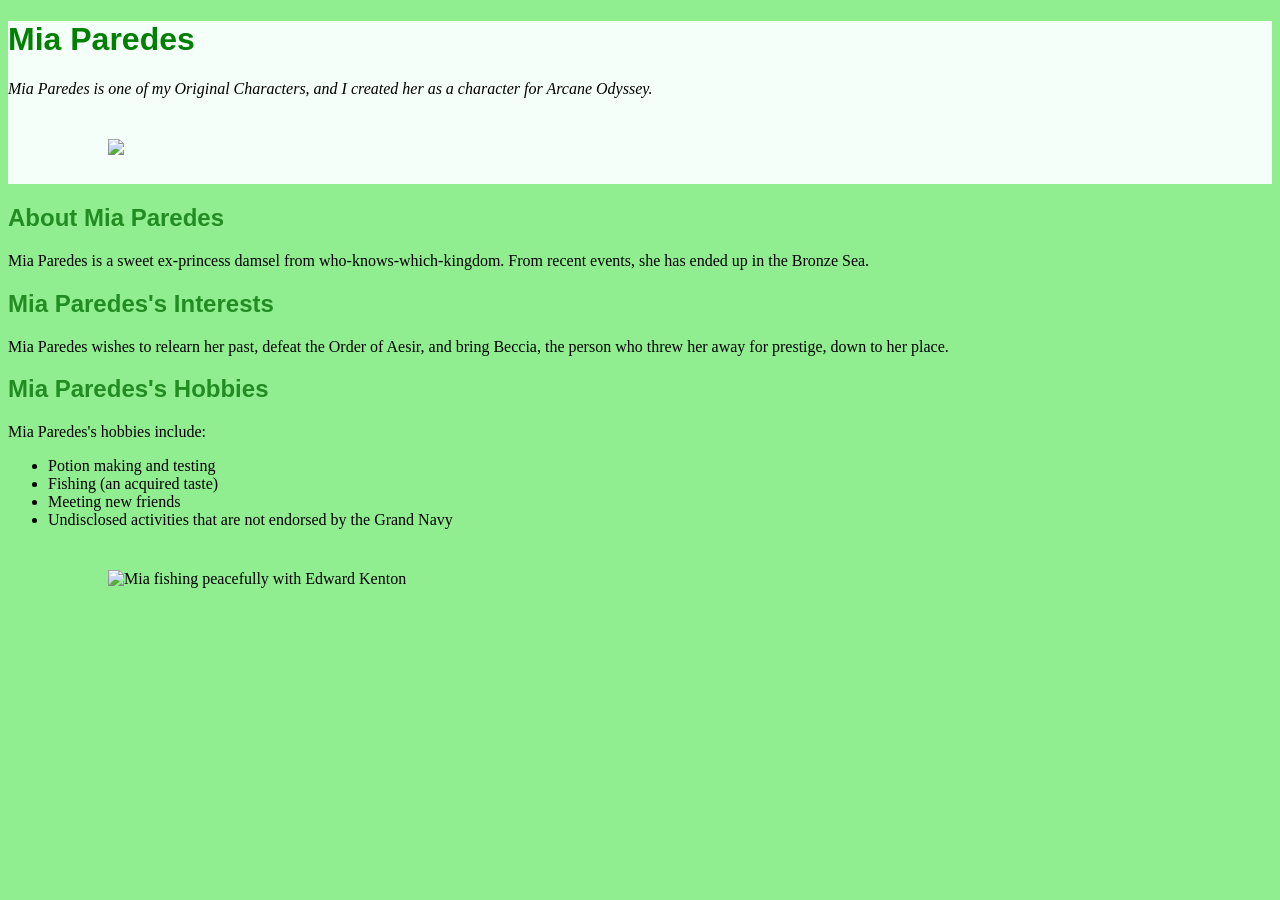
==== index.html @ c4ad6729 "Updated the images to a new name Because the project was renamed, I had to change the called-upon im" ====
<!DOCTYPE html>
<html lang="en">

<head>
    <meta charset="UTF-8">
    <title>About Mia Paredes</title>
    <link rel="stylesheet" href="styles.css">
</head>
<body>
    <header id="header">
        <h1>Mia Paredes</h1>
        <p class="subheadings">Mia Paredes is one of my Original Characters, and I created her as a character for Arcane Odyssey.</p>
        <a><img style="padding: 25px 50px;" src="https://github.com/Littleanvil/about-mia-paredes/blob/main/filescreen.png?raw=true"></a>
    </header>
    <main>
        <section>
            <h2>About Mia Paredes</h2>
            <p>Mia Paredes is a sweet ex-princess damsel from who-knows-which-kingdom. From recent events, she has ended up in the Bronze Sea.</p>
        </section>
        <section>
            <h2>Mia Paredes's Interests</h2>
            <p>Mia Paredes wishes to relearn her past, defeat the Order of Aesir, and bring Beccia, the person who threw her away for prestige, down to her place.</p>
        </section>
        <section>
            <h2>Mia Paredes's Hobbies</h2>
            <p>Mia Paredes's hobbies include:</p>
            <ul>
                <li>Potion making and testing</li>
                <li>Fishing (an acquired taste)</li>
                <li>Meeting new friends</li>
                <li>Undisclosed activities that are not endorsed by the Grand Navy</li>
            </ul>
            <a><img style="padding: 25px 50px;" src="https://github.com/Littleanvil/about-mia-paredes/blob/main/fishing.png?raw=true" alt="Mia fishing peacefully with Edward Kenton"></a>
        </section>
    </main>
</body>
---- styles.css ----
/* comments are like this */
h1 {
color:green;
    font-family: Arial, Helvetica, sans-serif;
}
h2 {
    color: forestgreen;
    font-family: Arial, Helvetica, sans-serif;
}
body {
    background-color: lightgreen;
}
a {
    padding: 50px;
}
/* class selector format*/
.subheadings {
    font-style: italic;
}
/* id selector format*/
#header{
    background-color: mintcream;
}
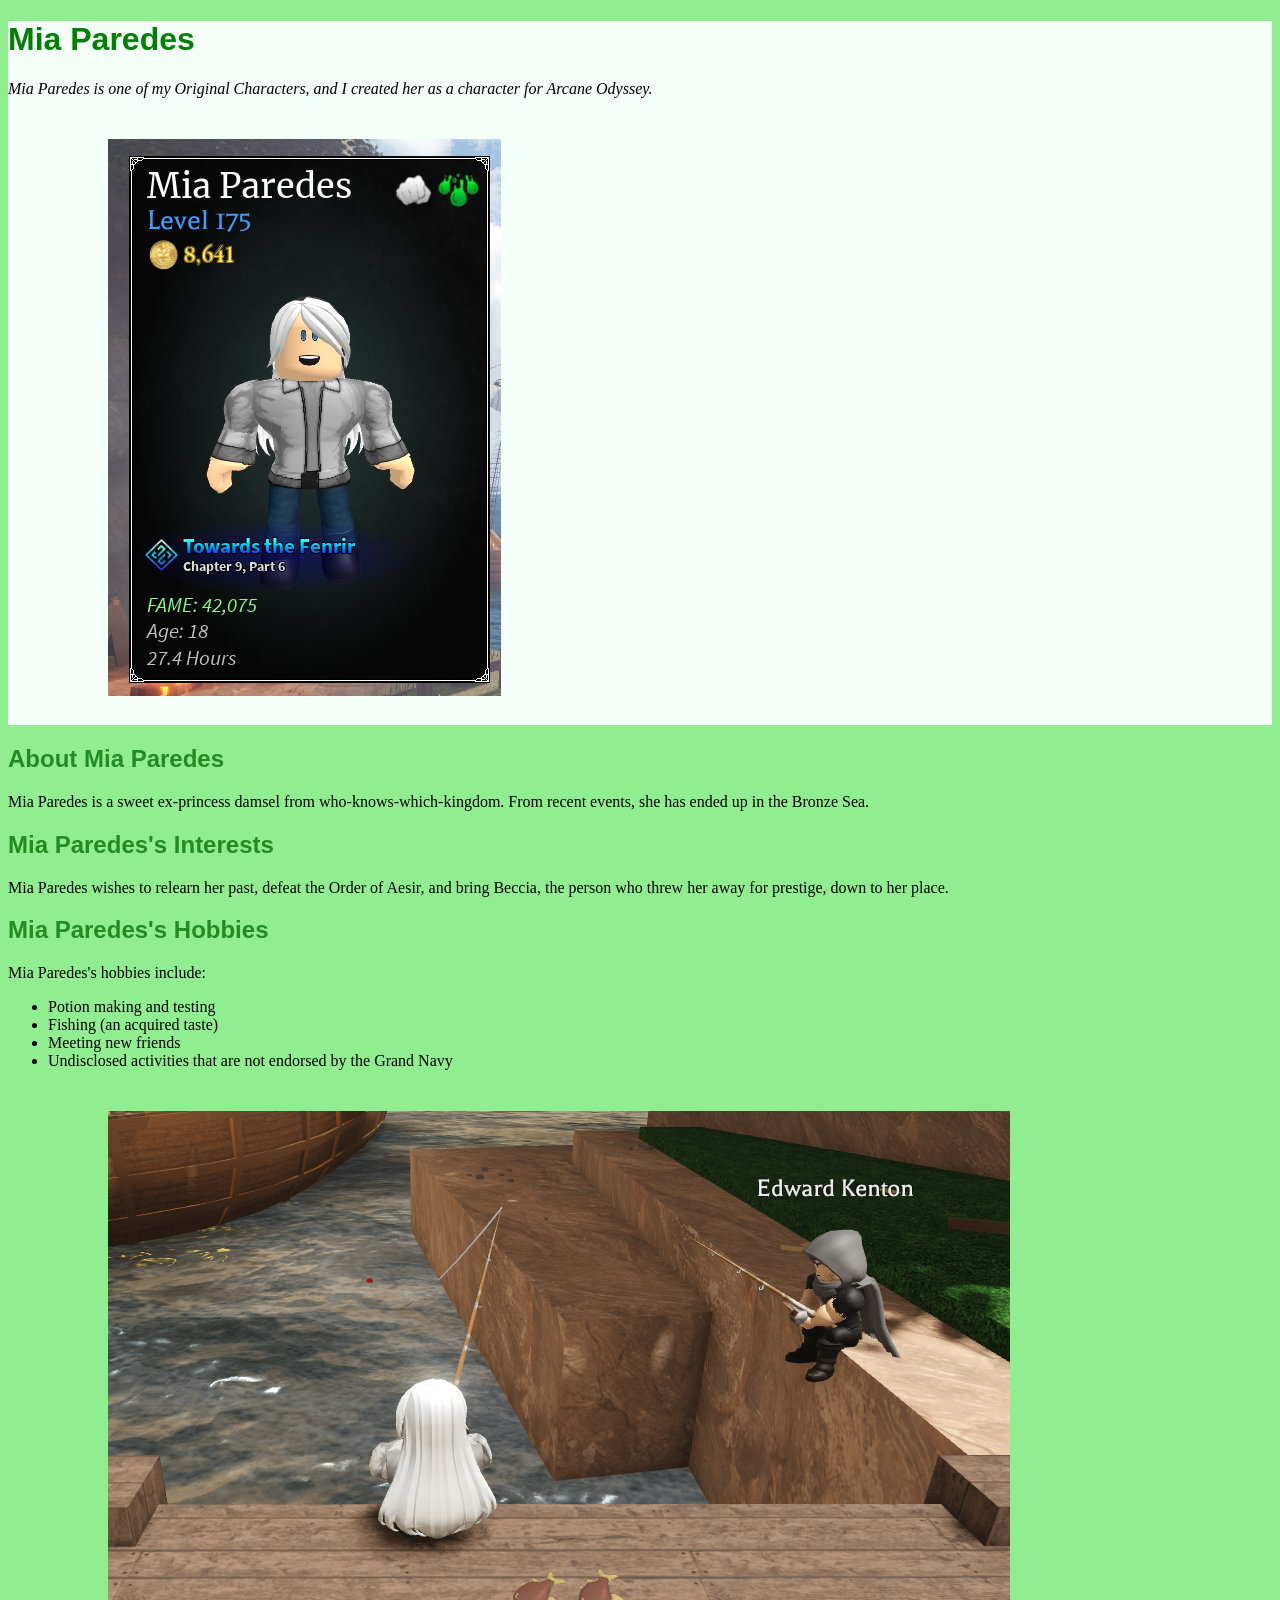
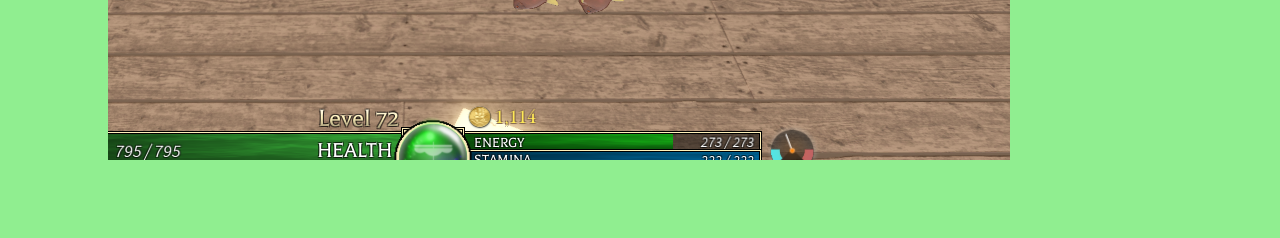
==== commit b824be94: "Removed index folder I'm guessing it was causing problems." ====
--- a/index.html
+++ b/index.html
@@ -4,13 +4,13 @@
 <head>
     <meta charset="UTF-8">
     <title>About Mia Paredes</title>
-    <link rel="stylesheet" href="styles.css">
+    <link rel="stylesheet" href="../CSS/styles.css">
 </head>
 <body>
     <header id="header">
         <h1>Mia Paredes</h1>
         <p class="subheadings">Mia Paredes is one of my Original Characters, and I created her as a character for Arcane Odyssey.</p>
-        <a><img style="padding: 25px 50px;" src="https://github.com/Littleanvil/about-mia-paredes/blob/main/filescreen.png?raw=true"></a>
+        <a><img style="padding: 25px 50px;" src="../images/filescreen.png" alt="Mia Paredes as seen on the file select screen."></a>
     </header>
     <main>
         <section>
@@ -30,7 +30,7 @@
                 <li>Meeting new friends</li>
                 <li>Undisclosed activities that are not endorsed by the Grand Navy</li>
             </ul>
-            <a><img style="padding: 25px 50px;" src="https://github.com/Littleanvil/about-mia-paredes/blob/main/fishing.png?raw=true" alt="Mia fishing peacefully with Edward Kenton"></a>
+            <a><img style="padding: 25px 50px;" src="../images/fishing.png" alt="Mia fishing peacefully with Edward Kenton"></a>
         </section>
     </main>
 </body>
--- a/CSS/styles.css
+++ b/CSS/styles.css
@@ -0,0 +1,23 @@
+/* comments are like this */
+h1 {
+color:green;
+    font-family: Arial, Helvetica, sans-serif;
+}
+h2 {
+    color: forestgreen;
+    font-family: Arial, Helvetica, sans-serif;
+}
+body {
+    background-color: lightgreen;
+}
+a {
+    padding: 50px;
+}
+/* class selector format*/
+.subheadings {
+    font-style: italic;
+}
+/* id selector format*/
+#header{
+    background-color: mintcream;
+}
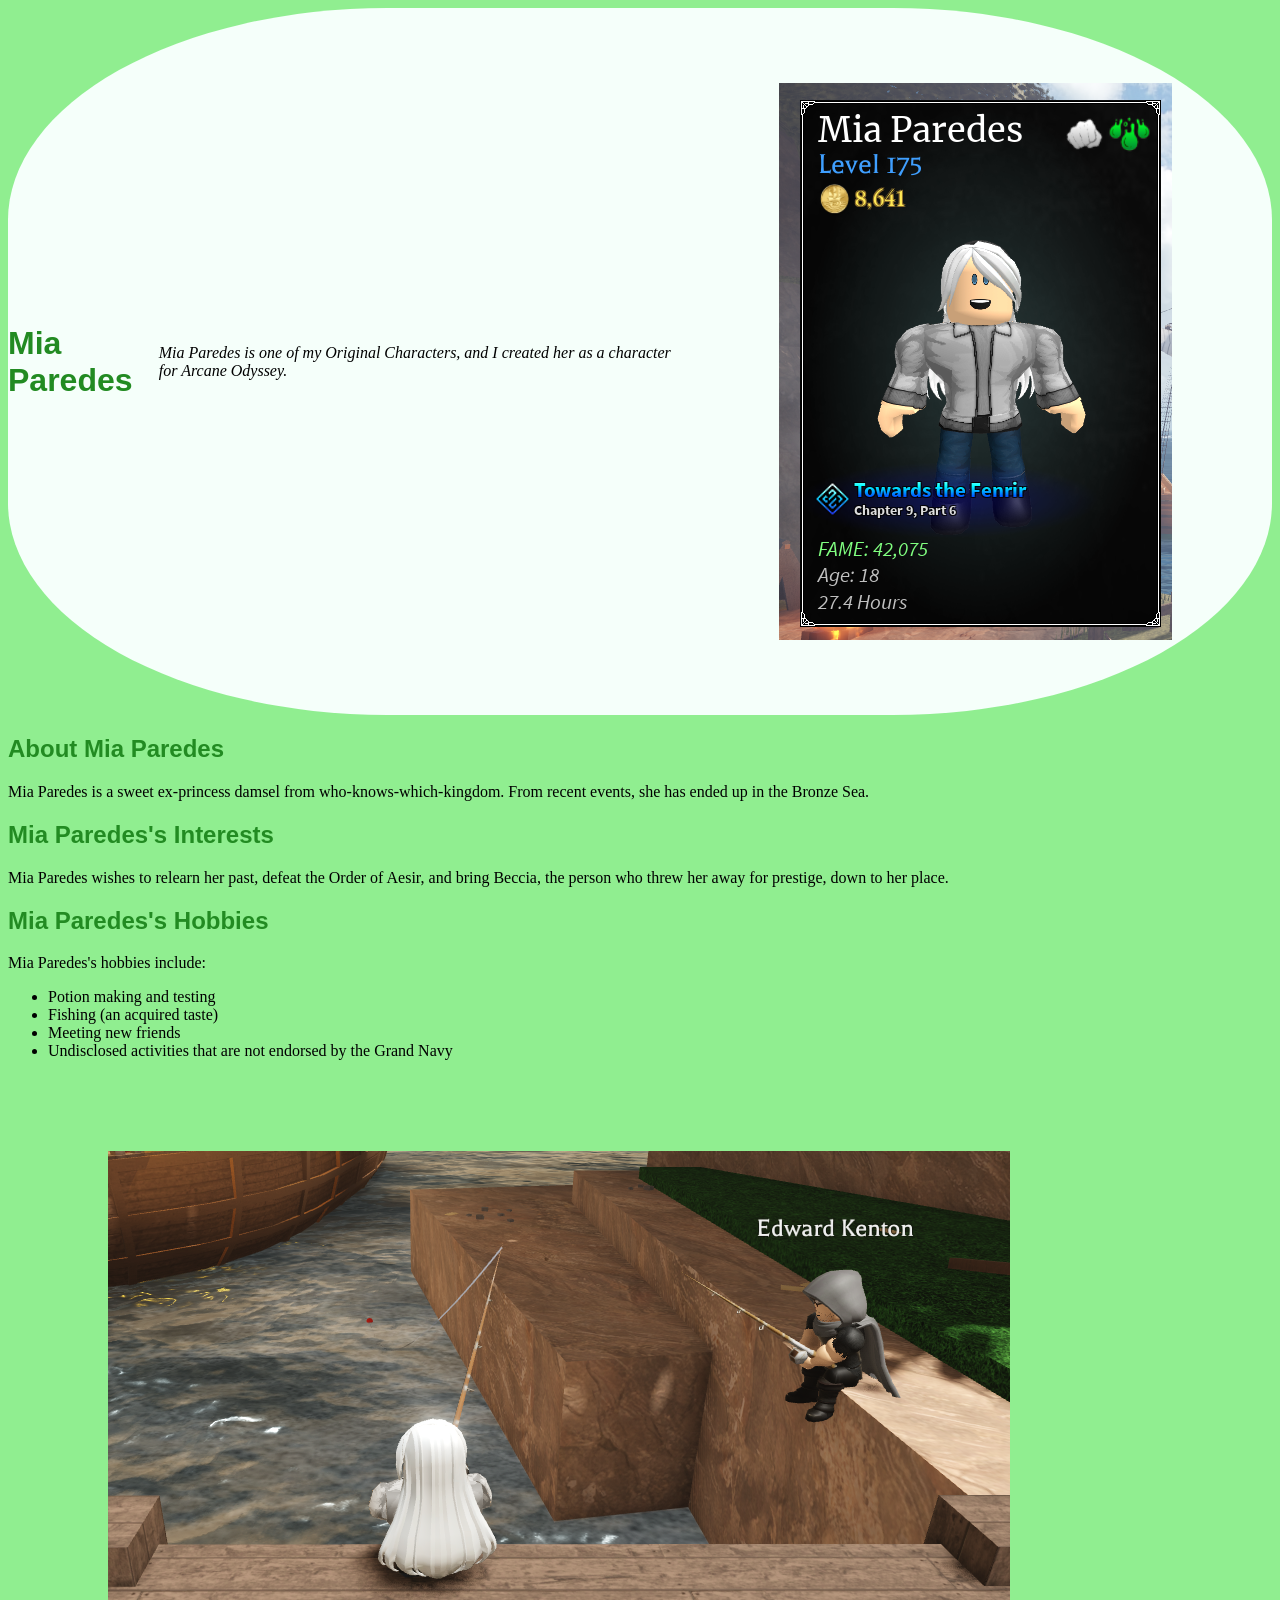
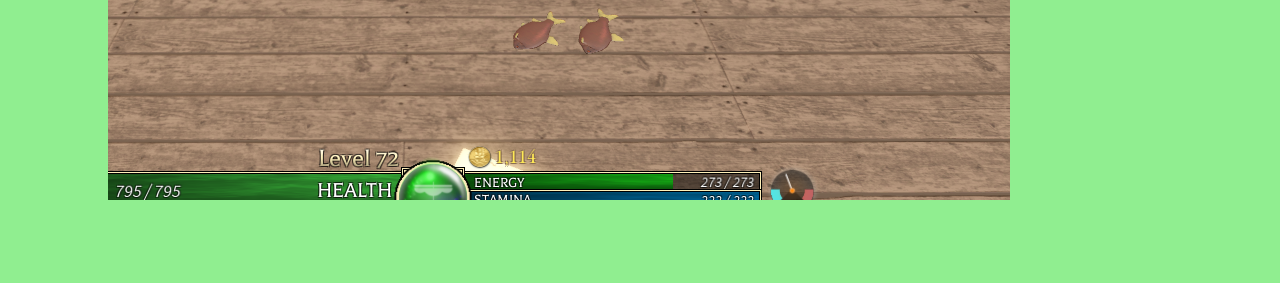
==== commit 770c3cb0: "fixed images" ====
--- a/index.html
+++ b/index.html
@@ -4,13 +4,13 @@
 <head>
     <meta charset="UTF-8">
     <title>About Mia Paredes</title>
-    <link rel="stylesheet" href="../CSS/styles.css">
+    <link rel="stylesheet" href="CSS/styles.css">
 </head>
 <body>
     <header id="header">
         <h1>Mia Paredes</h1>
         <p class="subheadings">Mia Paredes is one of my Original Characters, and I created her as a character for Arcane Odyssey.</p>
-        <a><img style="padding: 25px 50px;" src="../images/filescreen.png" alt="Mia Paredes as seen on the file select screen."></a>
+        <a><img style="padding: 25px 50px;" src="images/filescreen.png" alt="Mia Paredes as seen on the file select screen."></a>
     </header>
     <main>
         <section>
@@ -30,7 +30,7 @@
                 <li>Meeting new friends</li>
                 <li>Undisclosed activities that are not endorsed by the Grand Navy</li>
             </ul>
-            <a><img style="padding: 25px 50px;" src="../images/fishing.png" alt="Mia fishing peacefully with Edward Kenton"></a>
+            <a><img style="padding: 25px 50px;" src="images/fishing.png" alt="Mia fishing peacefully with Edward Kenton"></a>
         </section>
     </main>
 </body>
--- a/CSS/styles.css
+++ b/CSS/styles.css
@@ -1,6 +1,6 @@
 /* comments are like this */
 h1 {
-color:green;
+color:forestgreen;
     font-family: Arial, Helvetica, sans-serif;
 }
 h2 {
@@ -12,6 +12,7 @@
 }
 a {
     padding: 50px;
+    display: flex;
 }
 /* class selector format*/
 .subheadings {
@@ -20,4 +21,7 @@
 /* id selector format*/
 #header{
     background-color: mintcream;
+    border-radius: 30%;
+    display: flex;
+    align-items: center;
 }
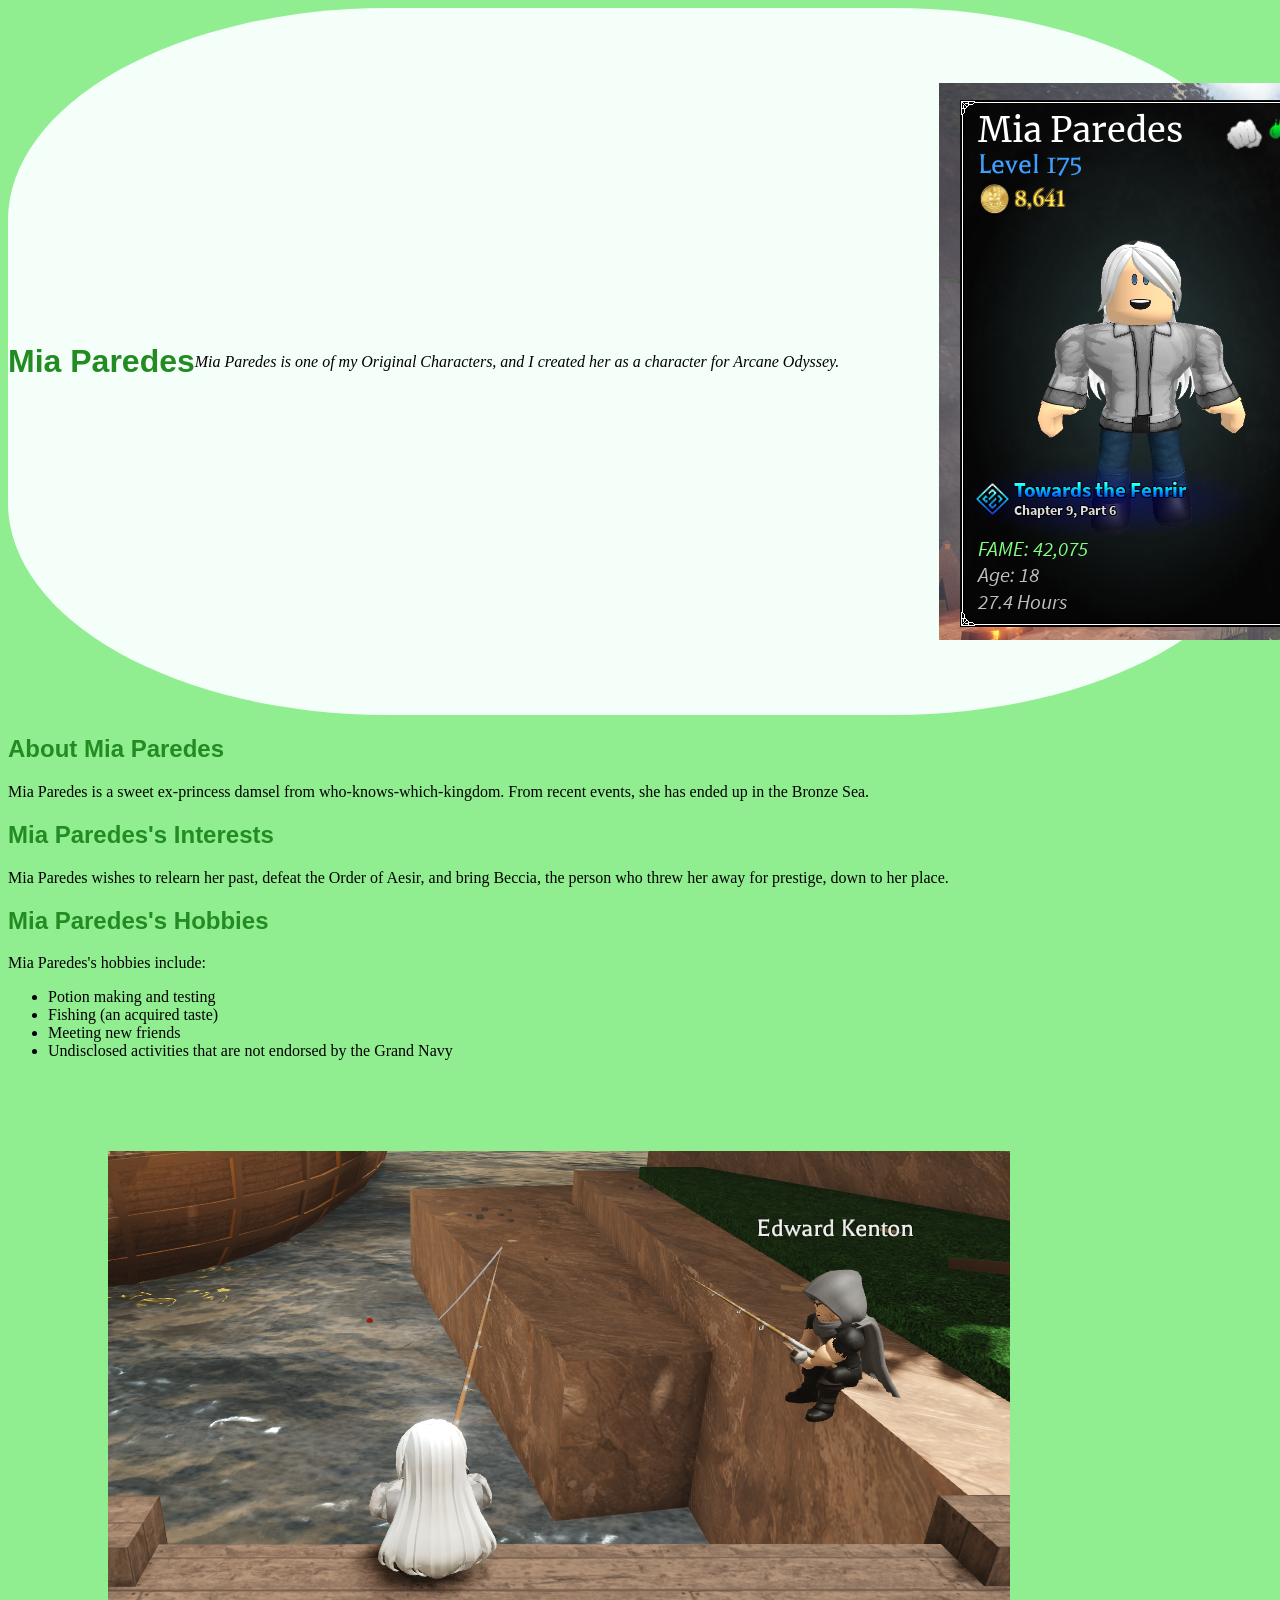
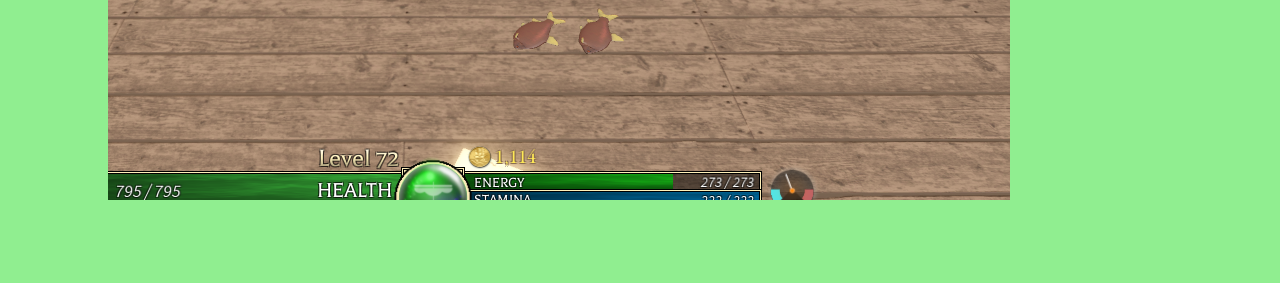
==== commit 7e1c866b: "trying different approach for header formatting" ====
--- a/index.html
+++ b/index.html
@@ -7,7 +7,7 @@
     <link rel="stylesheet" href="CSS/styles.css">
 </head>
 <body>
-    <header id="header">
+    <header class="header">
         <h1>Mia Paredes</h1>
         <p class="subheadings">Mia Paredes is one of my Original Characters, and I created her as a character for Arcane Odyssey.</p>
         <a><img style="padding: 25px 50px;" src="images/filescreen.png" alt="Mia Paredes as seen on the file select screen."></a>
--- a/CSS/styles.css
+++ b/CSS/styles.css
@@ -13,13 +13,14 @@
 a {
     padding: 50px;
     display: flex;
+    width: 200px;
 }
 /* class selector format*/
 .subheadings {
     font-style: italic;
 }
 /* id selector format*/
-#header{
+.header{
     background-color: mintcream;
     border-radius: 30%;
     display: flex;
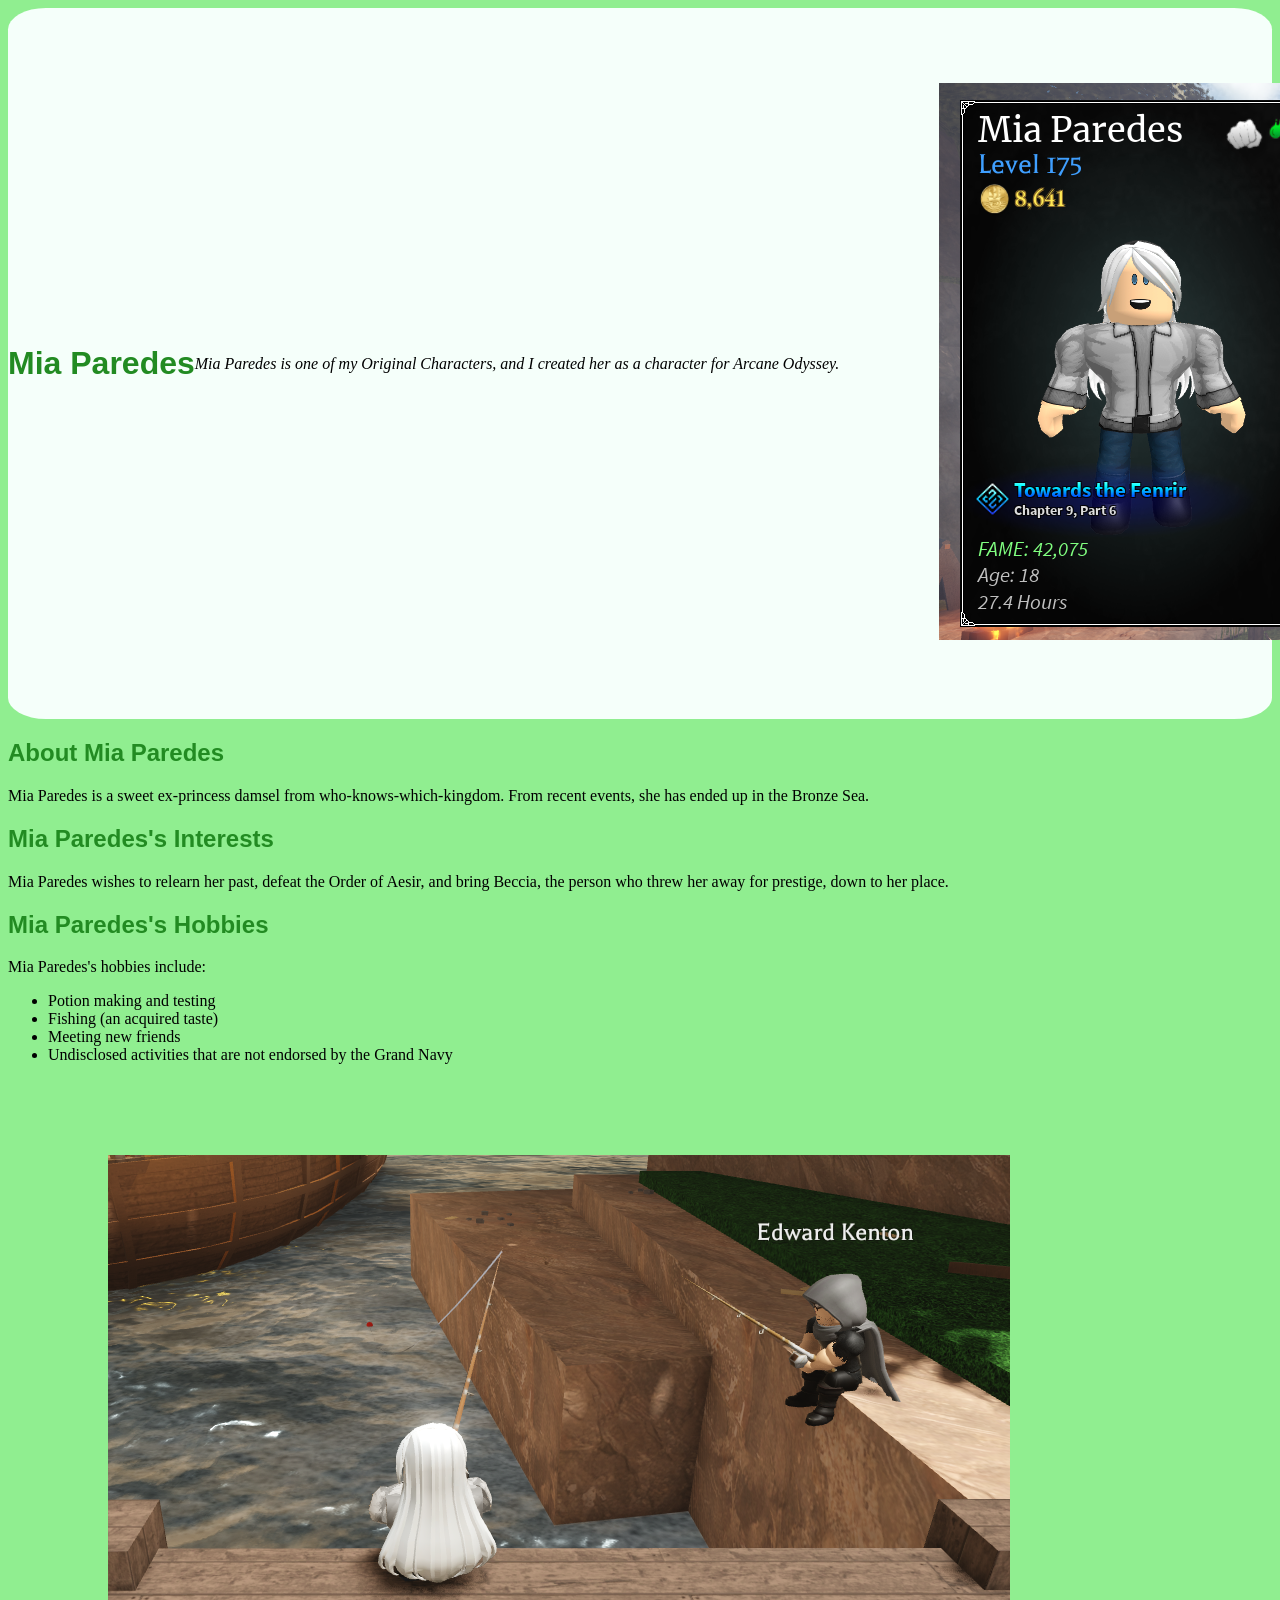
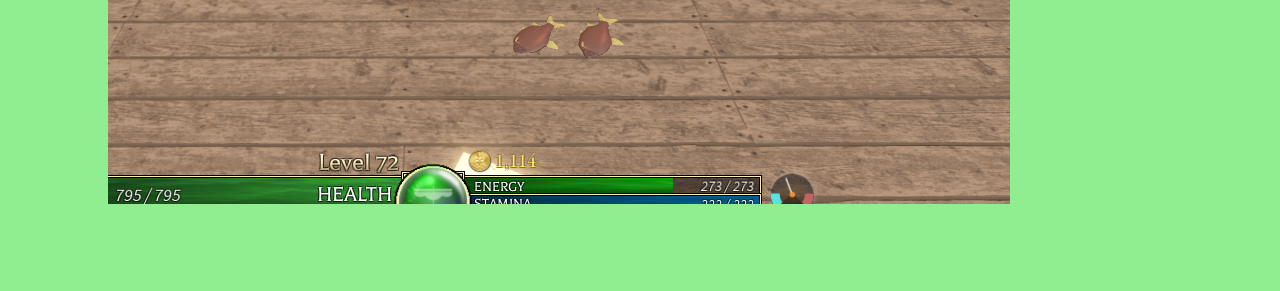
==== commit 526e435c: "just use the header" ====
--- a/index.html
+++ b/index.html
@@ -7,7 +7,7 @@
     <link rel="stylesheet" href="CSS/styles.css">
 </head>
 <body>
-    <header class="header">
+    <header>
         <h1>Mia Paredes</h1>
         <p class="subheadings">Mia Paredes is one of my Original Characters, and I created her as a character for Arcane Odyssey.</p>
         <a><img style="padding: 25px 50px;" src="images/filescreen.png" alt="Mia Paredes as seen on the file select screen."></a>
--- a/CSS/styles.css
+++ b/CSS/styles.css
@@ -12,17 +12,17 @@
 }
 a {
     padding: 50px;
-    display: flex;
+    display: block;
     width: 200px;
 }
 /* class selector format*/
 .subheadings {
     font-style: italic;
 }
-/* id selector format*/
-.header{
+/* class selector format*/
+header{
     background-color: mintcream;
-    border-radius: 30%;
+    border-radius: 3%;
     display: flex;
     align-items: center;
 }
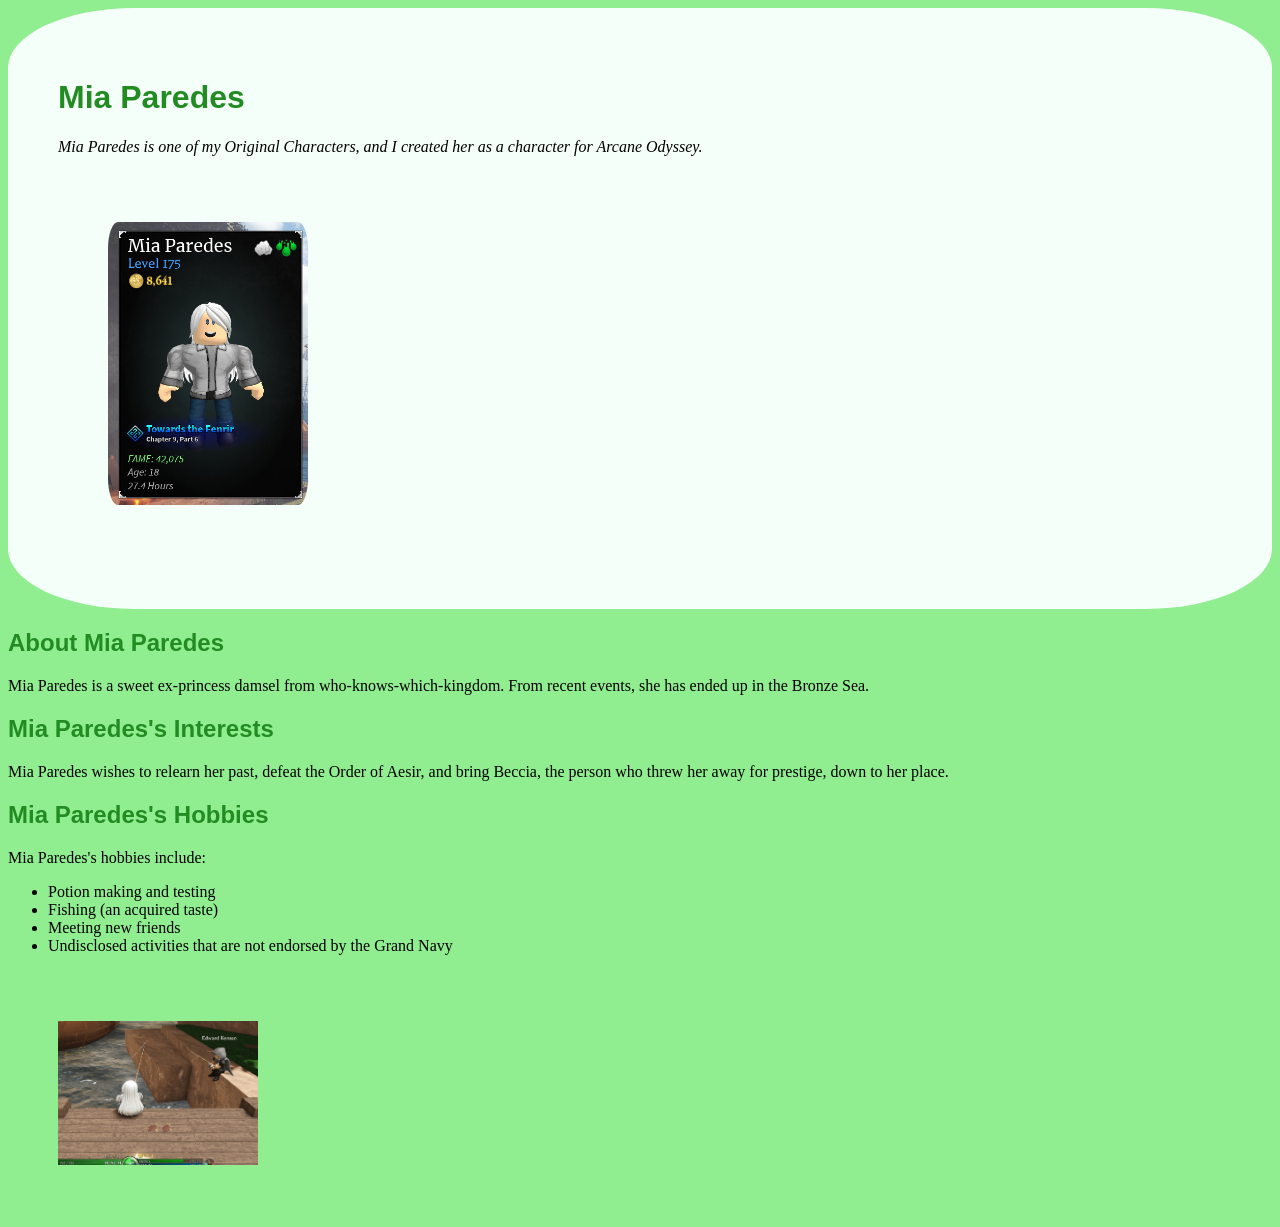
==== commit 44c6d04f: "removed in-html formatting" ====
--- a/index.html
+++ b/index.html
@@ -7,10 +7,10 @@
     <link rel="stylesheet" href="CSS/styles.css">
 </head>
 <body>
-    <header>
+    <header id="headingly">
         <h1>Mia Paredes</h1>
         <p class="subheadings">Mia Paredes is one of my Original Characters, and I created her as a character for Arcane Odyssey.</p>
-        <a><img style="padding: 25px 50px;" src="images/filescreen.png" alt="Mia Paredes as seen on the file select screen."></a>
+        <a><img src="images/filescreen.png" alt="Mia Paredes as seen on the file select screen."></a>
     </header>
     <main>
         <section>
@@ -30,7 +30,7 @@
                 <li>Meeting new friends</li>
                 <li>Undisclosed activities that are not endorsed by the Grand Navy</li>
             </ul>
-            <a><img style="padding: 25px 50px;" src="images/fishing.png" alt="Mia fishing peacefully with Edward Kenton"></a>
+            <a><img src="images/fishing.png" alt="Mia fishing peacefully with Edward Kenton"></a>
         </section>
     </main>
 </body>
--- a/CSS/styles.css
+++ b/CSS/styles.css
@@ -10,19 +10,19 @@
 body {
     background-color: lightgreen;
 }
-a {
+img {
     padding: 50px;
-    display: block;
     width: 200px;
+    border-radius: 20%;
 }
 /* class selector format*/
 .subheadings {
     font-style: italic;
 }
-/* class selector format*/
-header{
+/* id selector format*/
+#headingly {
     background-color: mintcream;
-    border-radius: 3%;
-    display: flex;
+    border-radius: 10%;
     align-items: center;
+    padding: 50px;
 }
